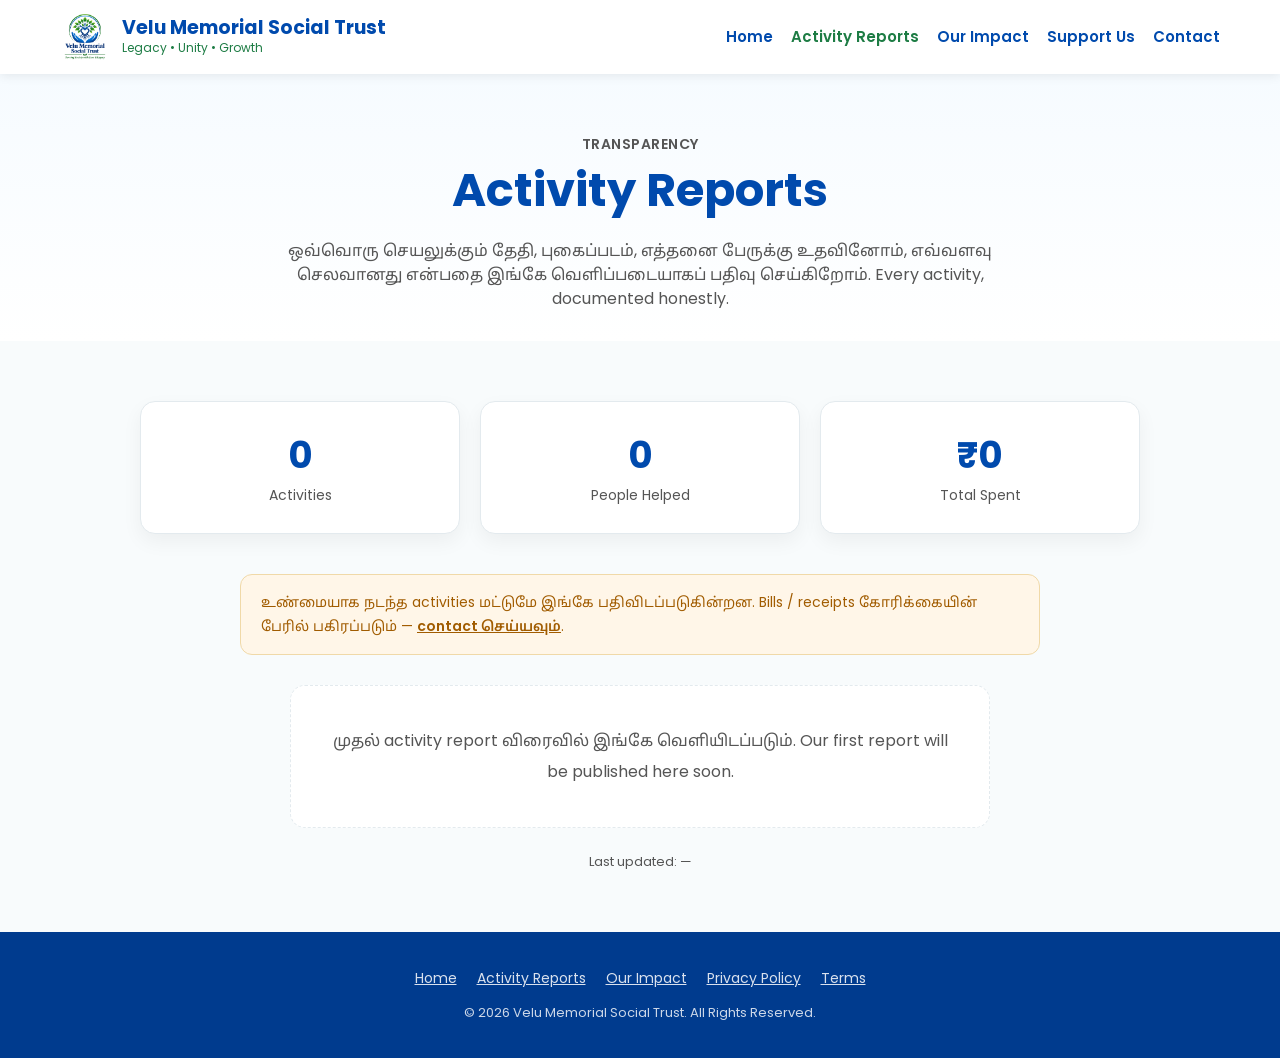
==== activity-reports.html @ 4a2ceae9 "Add files via upload" ====
<!DOCTYPE html>
<html lang="en"><head><meta charset="UTF-8"><meta name="viewport" content="width=device-width, initial-scale=1.0">
<title>Activity Reports | Velu Memorial Social Trust</title>
<meta name="description" content="Dated photos, beneficiaries and expenses of every activity by Velu Memorial Social Trust."><meta name="theme-color" content="#004aad"><link rel="icon" href="Velu.png">
<link href="https://fonts.googleapis.com/css2?family=Poppins:wght@400;600;700&family=Noto+Sans+Tamil:wght@400;600&display=swap" rel="stylesheet">
<link rel="stylesheet" href="https://cdnjs.cloudflare.com/ajax/libs/font-awesome/6.5.2/css/all.min.css">
<link rel="stylesheet" href="subpages.css"></head><body>
<header><div class="navbar">
<a class="logo" href="index.html"><img src="Velu.png" alt="Velu Memorial Social Trust logo"><div><h2>Velu Memorial Social Trust</h2><p>Legacy &bull; Unity &bull; Growth</p></div></a>
<input type="checkbox" id="menu-toggle" class="menu-toggle" aria-label="Toggle menu"><label for="menu-toggle" class="menu-icon" aria-hidden="true">&#9776;</label>
<nav aria-label="Main"><ul>
<li><a href="index.html">Home</a></li><li><a href="activity-reports.html" class="active">Activity Reports</a></li><li><a href="impact.html">Our Impact</a></li><li><a href="index.html#support">Support Us</a></li><li><a href="index.html#contact">Contact</a></li>
</ul></nav></div></header>
<main>
<div class="page-hero">
<p class="eyebrow">Transparency</p>
<h1>Activity Reports</h1>
<p>ஒவ்வொரு செயலுக்கும் தேதி, புகைப்படம், எத்தனை பேருக்கு உதவினோம், எவ்வளவு செலவானது என்பதை இங்கே வெளிப்படையாகப் பதிவு செய்கிறோம். Every activity, documented honestly.</p>
</div>
<section><div class="container">

<div class="summary" aria-label="Totals">
<div class="sum"><b id="t-act">0</b><span>Activities</span></div>
<div class="sum"><b id="t-people">0</b><span>People Helped</span></div>
<div class="sum"><b id="t-cost">&#8377;0</b><span>Total Spent</span></div>
</div>

<div class="notice">உண்மையாக நடந்த activities மட்டுமே இங்கே பதிவிடப்படுகின்றன. Bills / receipts கோரிக்கையின் பேரில் பகிரப்படும் &mdash; <a href="index.html#contact" style="color:inherit;font-weight:600">contact செய்யவும்</a>.</div>

<div class="reports" id="reports">
<!--
  புதிய report சேர்க்க கீழே உள்ள block-ஐ copy செய்து, புதியது மேலே வரும்படி ஒட்டவும்.
  data-people = எத்தனை பேர் (எண் மட்டும்), data-cost = செலவு ரூபாயில் (எண் மட்டும்).
  Totals தானாகக் கணக்காகும்.

<article class="report" data-people="10" data-cost="1500">
  <img src="reports/2026-01-15-food.jpg" alt="Food distribution" loading="lazy" onerror="this.style.display='none'">
  <div class="report-body">
    <div class="report-date">15 Jan 2026</div>
    <h3>உணவு வழங்கல் / Food Distribution</h3>
    <p>என்ன செய்தோம் என்பதன் சுருக்கம்.</p>
    <div class="meta"><span>&#128101; 10 people</span><span>&#8377;1,500</span></div>
    <a class="bill" href="reports/2026-01-15-bill.jpg" target="_blank" rel="noopener">View bill / receipt</a>
  </div>
</article>
-->
</div>

<div class="empty" id="empty">முதல் activity report விரைவில் இங்கே வெளியிடப்படும். Our first report will be published here soon.</div>
<p class="updated">Last updated: <span id="updated">&mdash;</span></p>
</div></section></main>
<footer><a href="index.html">Home</a><a href="activity-reports.html">Activity Reports</a><a href="impact.html">Our Impact</a><a href="privacy-policy.html">Privacy Policy</a><a href="terms.html">Terms</a><p>&copy; 2026 Velu Memorial Social Trust. All Rights Reserved.</p></footer>
<script>
(function(){
var c=document.querySelectorAll('#reports .report'),p=0,m=0;
c.forEach(function(r){p+=+r.dataset.people||0;m+=+r.dataset.cost||0});
document.getElementById('t-act').textContent=c.length;
document.getElementById('t-people').textContent=p.toLocaleString('en-IN');
document.getElementById('t-cost').textContent='\u20B9'+m.toLocaleString('en-IN');
if(c.length){document.getElementById('empty').style.display='none';
var d=c[0].querySelector('.report-date');document.getElementById('updated').textContent=d?d.textContent:'\u2014';}
})();
</script></body></html>
---- subpages.css ----
:root{--blue:#004aad;--blue-dark:#003b8e;--green:#1d7c44;--green-bright:#28a36a;--bg:#f8fbfc;--muted:#555;--line:#e3eaee;--amber:#a15c00;--amber-bg:#fff6e8;--amber-line:#f0d9a8}
*{margin:0;padding:0;box-sizing:border-box}
html{scroll-behavior:smooth}
body{font-family:'Poppins','Noto Sans Tamil',sans-serif;background:var(--bg);color:#222;line-height:1.5}
img{max-width:100%;height:auto}
.container{max-width:1200px;margin:auto}
section{padding:60px 20px}
a:focus-visible,button:focus-visible{outline:3px solid var(--blue);outline-offset:3px;border-radius:6px}
header{position:sticky;top:0;z-index:1000;background:#fff;box-shadow:0 2px 10px rgba(0,0,0,.08)}
.navbar{position:relative;max-width:1200px;margin:auto;display:flex;justify-content:space-between;align-items:center;padding:12px 20px}
.logo{display:flex;align-items:center;gap:12px;text-decoration:none}
.logo img{width:50px;height:50px;object-fit:contain}
.logo h2{color:var(--blue);font-size:19px;line-height:1.2}
.logo p{color:var(--green);font-size:12px}
nav ul{display:flex;list-style:none;gap:18px;flex-wrap:wrap}
nav a{text-decoration:none;color:var(--blue);font-weight:600;font-size:15px}
nav a:hover,nav a.active{color:var(--green)}
.menu-toggle{position:absolute;opacity:0;pointer-events:none}
.menu-icon{display:none;font-size:28px;color:var(--blue);cursor:pointer;padding:4px 10px}
.page-hero{text-align:center;padding:60px 20px 30px;background:linear-gradient(180deg,#f6fbff,#fff)}
.eyebrow{color:var(--green);font-weight:600;font-size:14px;text-transform:uppercase;letter-spacing:.5px;margin-bottom:8px}
.page-hero h1{color:var(--blue);font-size:clamp(1.9rem,4.6vw,2.9rem);margin-bottom:14px}
.page-hero p{color:var(--muted);max-width:720px;margin:0 auto}
.btn{display:inline-block;background:var(--blue);color:#fff;padding:12px 24px;border-radius:8px;text-decoration:none;font-weight:600;font-size:15px}
.btn:hover{background:var(--green)}
.notice{max-width:800px;margin:0 auto 30px;background:var(--amber-bg);border:1px solid var(--amber-line);color:var(--amber);border-radius:12px;padding:16px 20px;font-size:14px;line-height:1.7}
.summary,.impact-grid{display:grid;grid-template-columns:repeat(auto-fit,minmax(180px,1fr));gap:20px;max-width:1000px;margin:0 auto 40px}
.sum,.impact{background:#fff;border:1px solid var(--line);border-radius:15px;padding:26px 16px;text-align:center;box-shadow:0 8px 20px rgba(0,0,0,.05)}
.sum b,.impact .num{display:block;color:var(--blue);font-size:clamp(1.6rem,3.5vw,2.3rem);font-weight:700}
.sum span,.impact .label{color:var(--muted);font-size:14px}
.impact i{font-size:26px;color:var(--green-bright);margin-bottom:10px}
.reports{display:grid;grid-template-columns:repeat(auto-fit,minmax(300px,1fr));gap:25px}
.report{background:#fff;border:1px solid var(--line);border-radius:15px;overflow:hidden;box-shadow:0 8px 20px rgba(0,0,0,.05)}
.report img{width:100%;height:220px;object-fit:cover;display:block;background:#e8eef2}
.report-body{padding:20px}
.report-date{color:var(--green);font-weight:700;font-size:13px;text-transform:uppercase}
.report h3{color:var(--blue);font-size:18px;margin:6px 0 8px}
.report p{color:var(--muted);font-size:14px;line-height:1.7}
.meta{display:flex;gap:10px;flex-wrap:wrap;margin-top:14px}
.meta span{background:var(--bg);border:1px solid var(--line);border-radius:8px;padding:6px 12px;font-size:13px;color:var(--blue);font-weight:600}
.bill{display:inline-block;margin-top:12px;font-size:13px;color:var(--green);font-weight:600}
.empty{max-width:700px;margin:auto;text-align:center;background:#fff;border:1px dashed var(--line);border-radius:15px;padding:40px;color:var(--muted);line-height:1.9}
.updated{text-align:center;color:var(--muted);font-size:13px;margin-top:24px}
footer{background:var(--blue-dark);color:#fff;padding:36px 20px;text-align:center;font-size:14px}
footer a{color:#fff;opacity:.85;margin:0 10px}
footer p{margin-top:14px;opacity:.8;font-size:13px}
@media(max-width:768px){
.menu-icon{display:block}
nav{display:none;position:absolute;top:100%;left:0;right:0;background:#fff;box-shadow:0 10px 14px rgba(0,0,0,.08)}
nav ul{flex-direction:column;gap:0}
nav a{display:block;padding:15px 20px;border-top:1px solid var(--line)}
.menu-toggle:checked ~ nav{display:block}
.logo h2{font-size:14px}
}
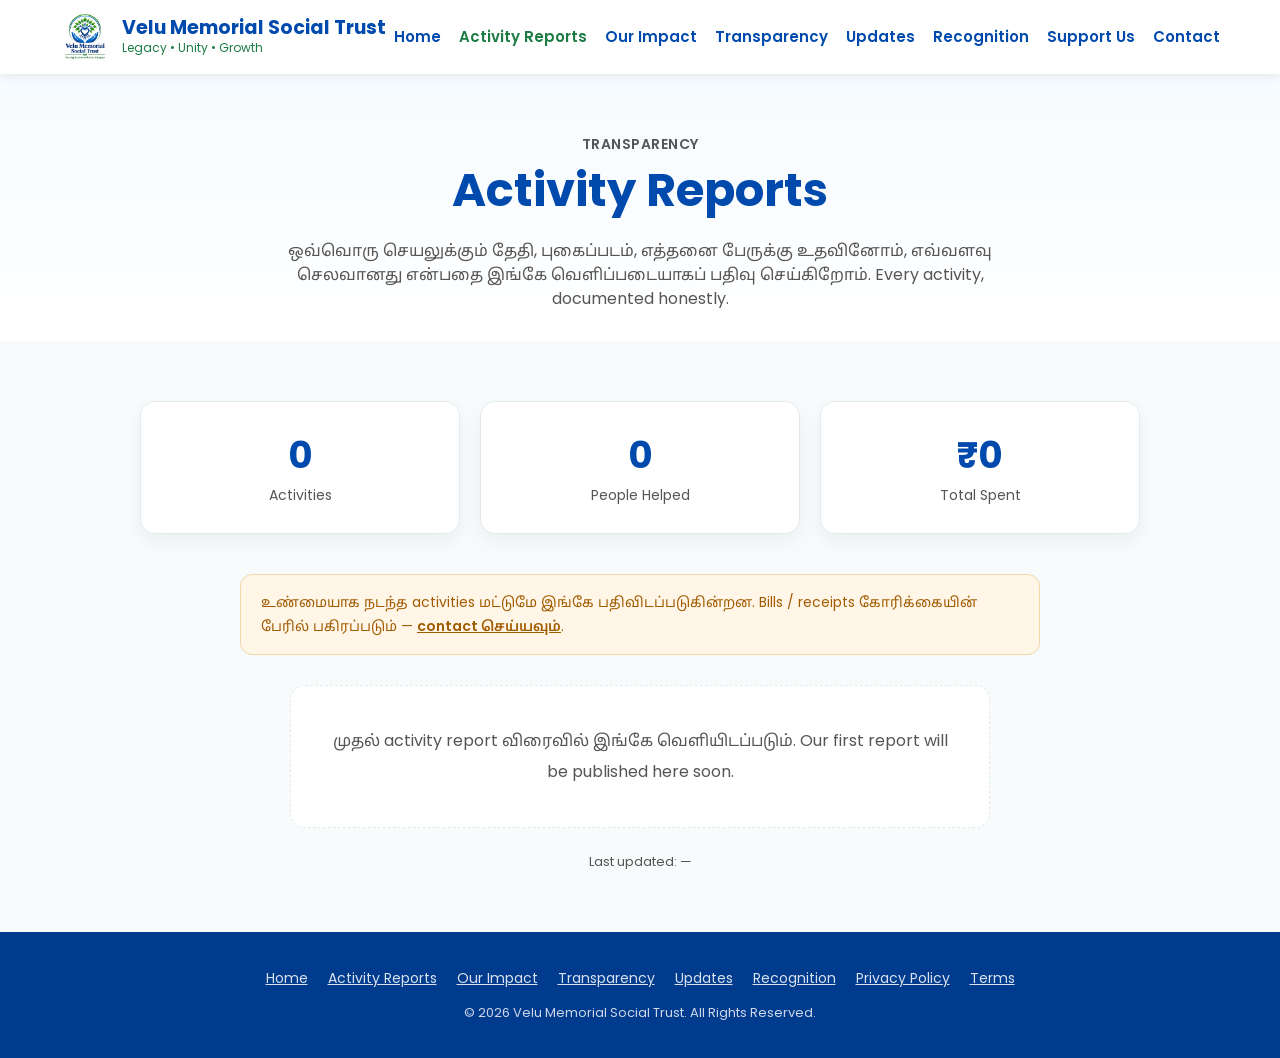
==== commit de509fba: "Update footer and navigation links in activity-reports.html" ====
--- a/activity-reports.html
+++ b/activity-reports.html
@@ -9,7 +9,7 @@
 <a class="logo" href="index.html"><img src="Velu.png" alt="Velu Memorial Social Trust logo"><div><h2>Velu Memorial Social Trust</h2><p>Legacy &bull; Unity &bull; Growth</p></div></a>
 <input type="checkbox" id="menu-toggle" class="menu-toggle" aria-label="Toggle menu"><label for="menu-toggle" class="menu-icon" aria-hidden="true">&#9776;</label>
 <nav aria-label="Main"><ul>
-<li><a href="index.html">Home</a></li><li><a href="activity-reports.html" class="active">Activity Reports</a></li><li><a href="impact.html">Our Impact</a></li><li><a href="index.html#support">Support Us</a></li><li><a href="index.html#contact">Contact</a></li>
+<li><a href="index.html">Home</a></li><li><a href="activity-reports.html" class="active">Activity Reports</a></li><li><a href="impact.html">Our Impact</a></li><li><a href="transparency.html">Transparency</a></li><li><a href="updates.html">Updates</a></li><li><a href="recognition.html">Recognition</a></li><li><a href="index.html#support">Support Us</a></li><li><a href="index.html#contact">Contact</a></li>
 </ul></nav></div></header>
 <main>
 <div class="page-hero">
@@ -49,7 +49,7 @@
 <div class="empty" id="empty">முதல் activity report விரைவில் இங்கே வெளியிடப்படும். Our first report will be published here soon.</div>
 <p class="updated">Last updated: <span id="updated">&mdash;</span></p>
 </div></section></main>
-<footer><a href="index.html">Home</a><a href="activity-reports.html">Activity Reports</a><a href="impact.html">Our Impact</a><a href="privacy-policy.html">Privacy Policy</a><a href="terms.html">Terms</a><p>&copy; 2026 Velu Memorial Social Trust. All Rights Reserved.</p></footer>
+<footer><a href="index.html">Home</a><a href="activity-reports.html">Activity Reports</a><a href="impact.html">Our Impact</a><a href="transparency.html">Transparency</a><a href="updates.html">Updates</a><a href="recognition.html">Recognition</a><a href="privacy-policy.html">Privacy Policy</a><a href="terms.html">Terms</a><p>&copy; 2026 Velu Memorial Social Trust. All Rights Reserved.</p></footer>
 <script>
 (function(){
 var c=document.querySelectorAll('#reports .report'),p=0,m=0;
--- a/subpages.css
+++ b/subpages.css
@@ -52,3 +52,21 @@
 .menu-toggle:checked ~ nav{display:block}
 .logo h2{font-size:14px}
 }
+.block{max-width:900px;margin:0 auto 40px}
+.block h2{color:var(--blue);font-size:1.5rem;margin-bottom:12px}
+.block>p{color:var(--muted);line-height:1.8;margin-bottom:12px}
+.tiles{display:grid;grid-template-columns:repeat(auto-fit,minmax(220px,1fr));gap:16px}
+.tile{background:#fff;border:1px solid var(--line);border-radius:12px;padding:20px}
+.tile h4{color:var(--blue);font-size:16px;margin-bottom:6px}
+.tile p{color:var(--muted);font-size:14px;line-height:1.6}
+.item{display:flex;gap:16px;background:#fff;border:1px solid var(--line);border-radius:12px;padding:16px 20px;margin-bottom:14px}
+.item .d{flex-shrink:0;min-width:84px;background:var(--bg);color:var(--blue);font-weight:700;font-size:13px;border-radius:8px;padding:8px 10px;text-align:center;height:fit-content}
+.item h4{color:var(--blue);font-size:16px;margin-bottom:4px}
+.item p{color:var(--muted);font-size:14px;line-height:1.6}
+.cert-grid{display:grid;grid-template-columns:repeat(auto-fit,minmax(260px,1fr));gap:20px}
+.cert{background:#fff;border:1px solid var(--line);border-radius:14px;overflow:hidden}
+.cert img{width:100%;height:200px;object-fit:cover;display:block;background:#e8eef2}
+.cert div{padding:16px}
+.cert h4{color:var(--blue);font-size:16px;margin-bottom:4px}
+.cert .d{color:var(--green);font-weight:700;font-size:12px;text-transform:uppercase}
+.cert p{color:var(--muted);font-size:14px;line-height:1.6;margin-top:6px}
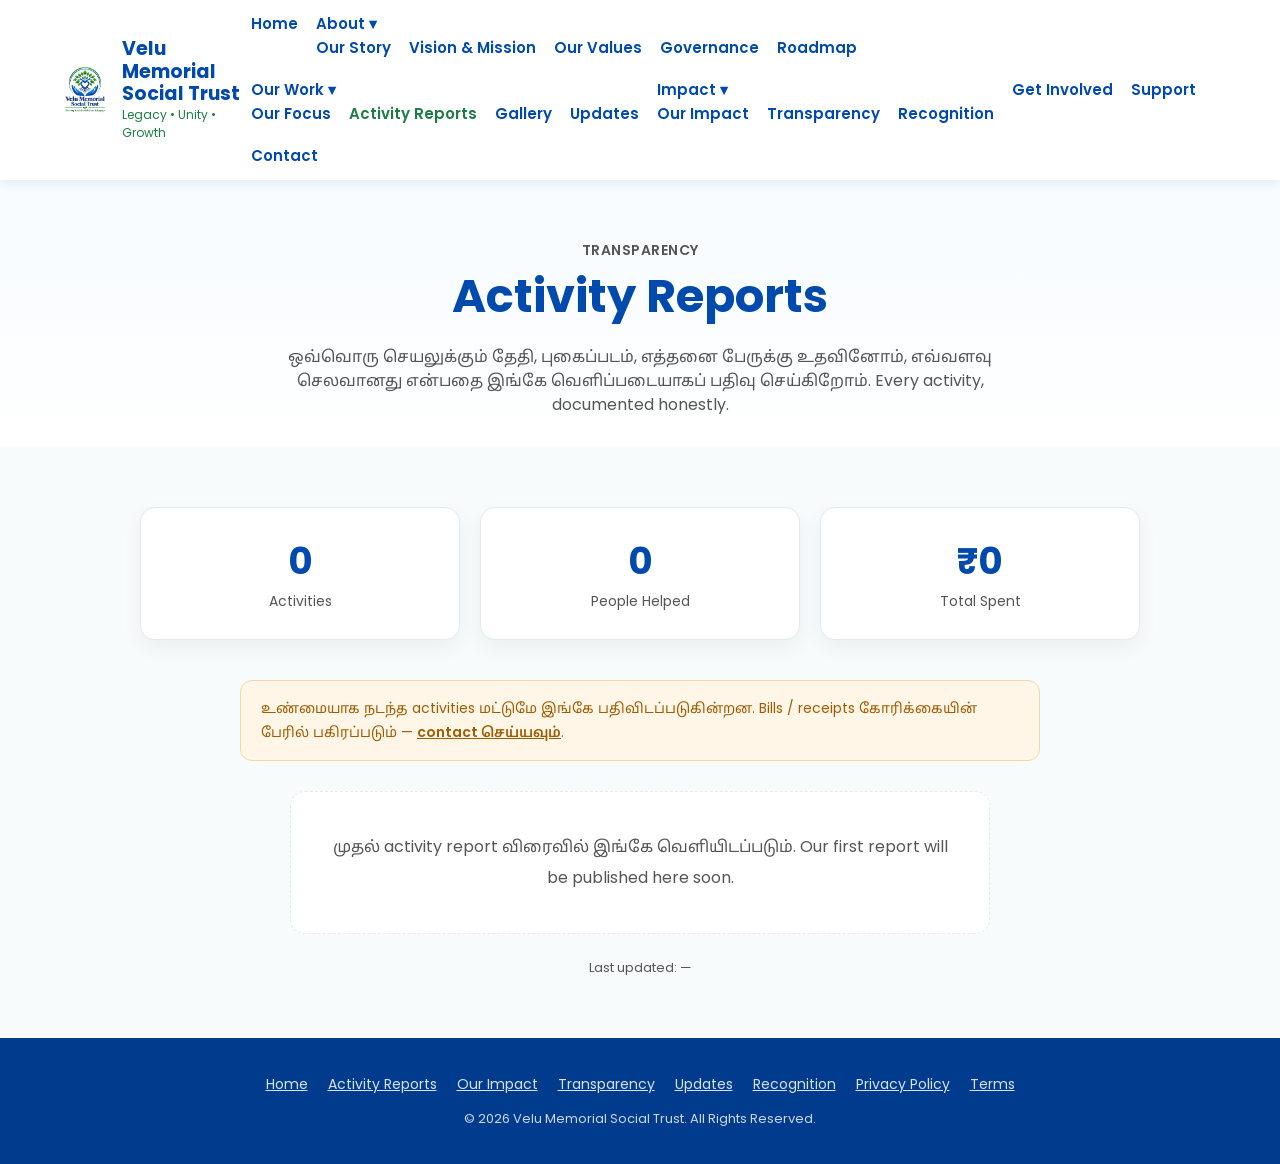
==== commit 8815d111: "Add dropdown menus for About and Our Work sections" ====
--- a/activity-reports.html
+++ b/activity-reports.html
@@ -9,7 +9,13 @@
 <a class="logo" href="index.html"><img src="Velu.png" alt="Velu Memorial Social Trust logo"><div><h2>Velu Memorial Social Trust</h2><p>Legacy &bull; Unity &bull; Growth</p></div></a>
 <input type="checkbox" id="menu-toggle" class="menu-toggle" aria-label="Toggle menu"><label for="menu-toggle" class="menu-icon" aria-hidden="true">&#9776;</label>
 <nav aria-label="Main"><ul>
-<li><a href="index.html">Home</a></li><li><a href="activity-reports.html" class="active">Activity Reports</a></li><li><a href="impact.html">Our Impact</a></li><li><a href="transparency.html">Transparency</a></li><li><a href="updates.html">Updates</a></li><li><a href="recognition.html">Recognition</a></li><li><a href="index.html#support">Support Us</a></li><li><a href="index.html#contact">Contact</a></li>
+<li><a href="index.html">Home</a></li>
+<li class="has"><a href="index.html#about">About <span aria-hidden="true">&#9662;</span></a><ul class="dd"><li><a href="index.html#about">Our Story</a></li><li><a href="index.html#vision-mission">Vision &amp; Mission</a></li><li><a href="index.html#values">Our Values</a></li><li><a href="index.html#governance">Governance</a></li><li><a href="index.html#roadmap">Roadmap</a></li></ul></li>
+<li class="has"><a href="index.html#focus">Our Work <span aria-hidden="true">&#9662;</span></a><ul class="dd"><li><a href="index.html#focus">Our Focus</a></li><li><a href="activity-reports.html" class="active">Activity Reports</a></li><li><a href="index.html#gallery">Gallery</a></li><li><a href="updates.html">Updates</a></li></ul></li>
+<li class="has"><a href="impact.html">Impact <span aria-hidden="true">&#9662;</span></a><ul class="dd"><li><a href="impact.html">Our Impact</a></li><li><a href="transparency.html">Transparency</a></li><li><a href="recognition.html">Recognition</a></li></ul></li>
+<li><a href="index.html#join">Get Involved</a></li>
+<li><a href="index.html#support">Support</a></li>
+<li><a href="index.html#contact">Contact</a></li>
 </ul></nav></div></header>
 <main>
 <div class="page-hero">
